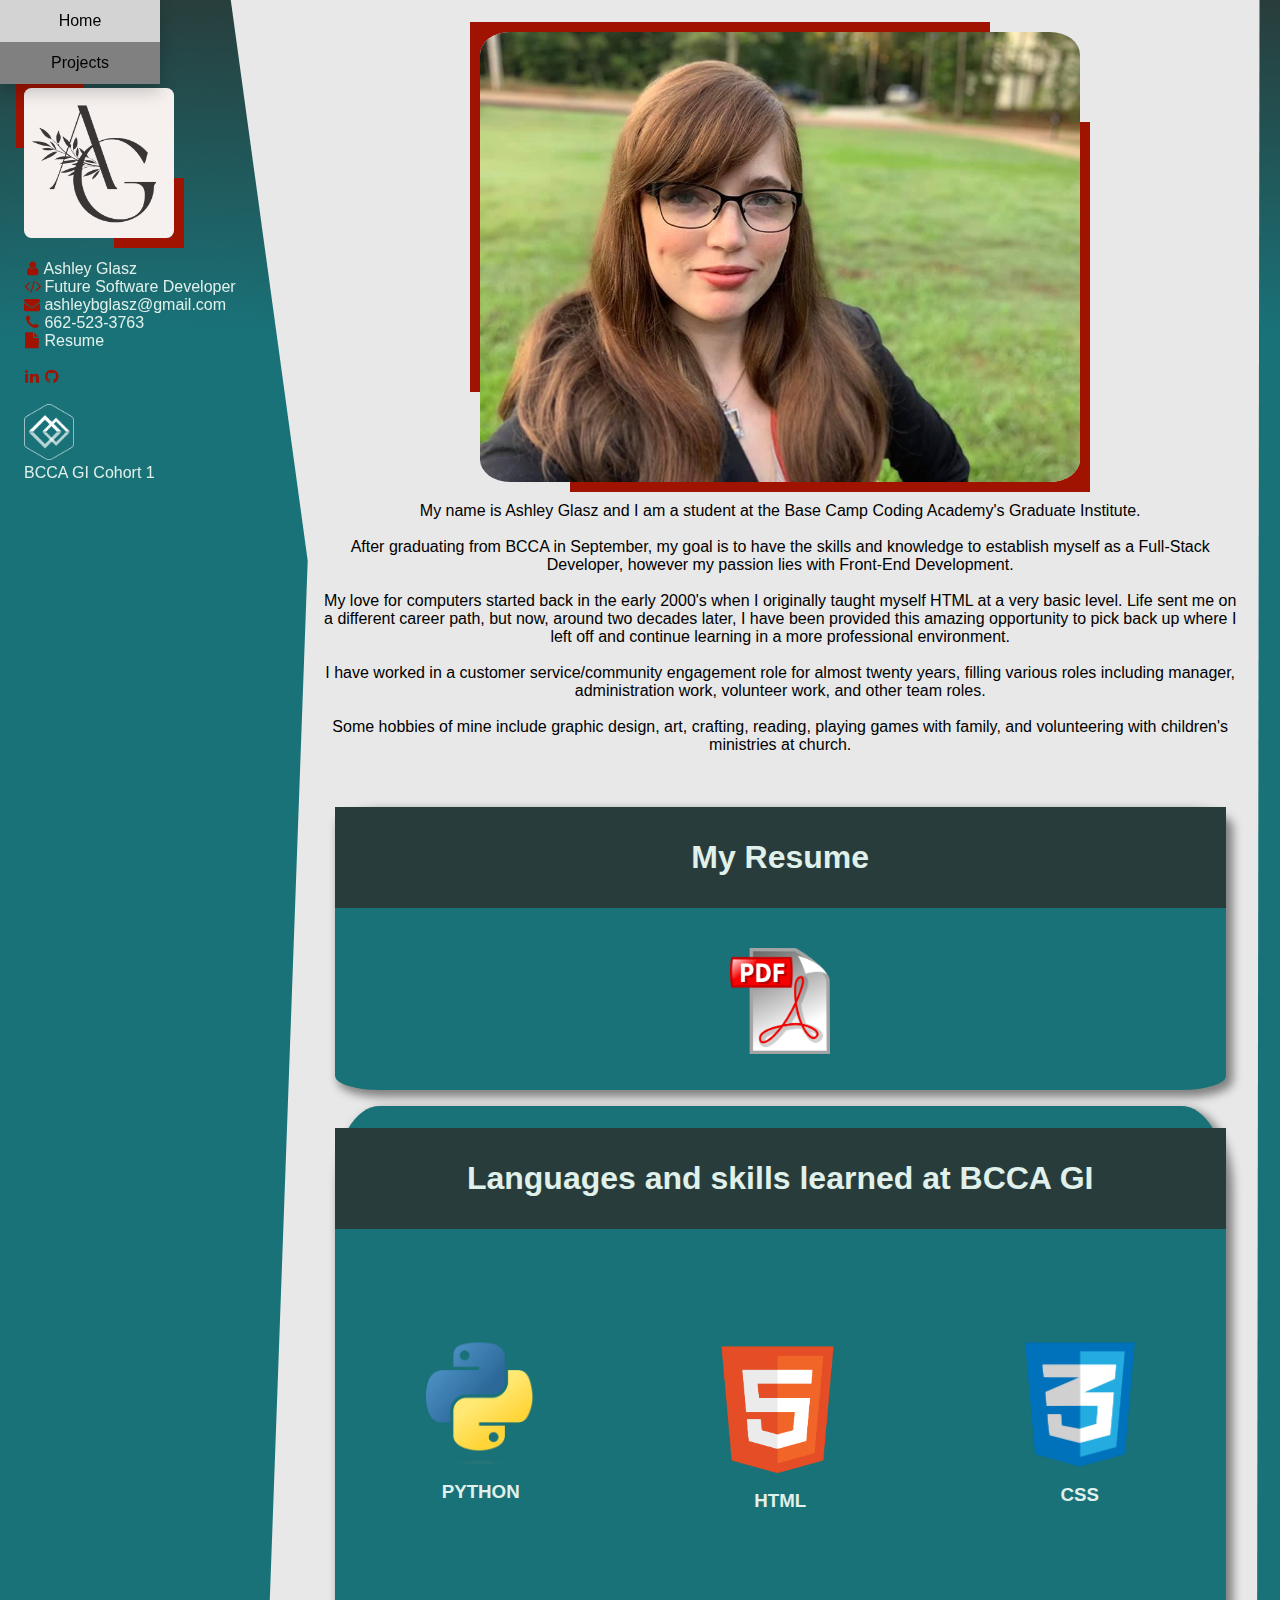
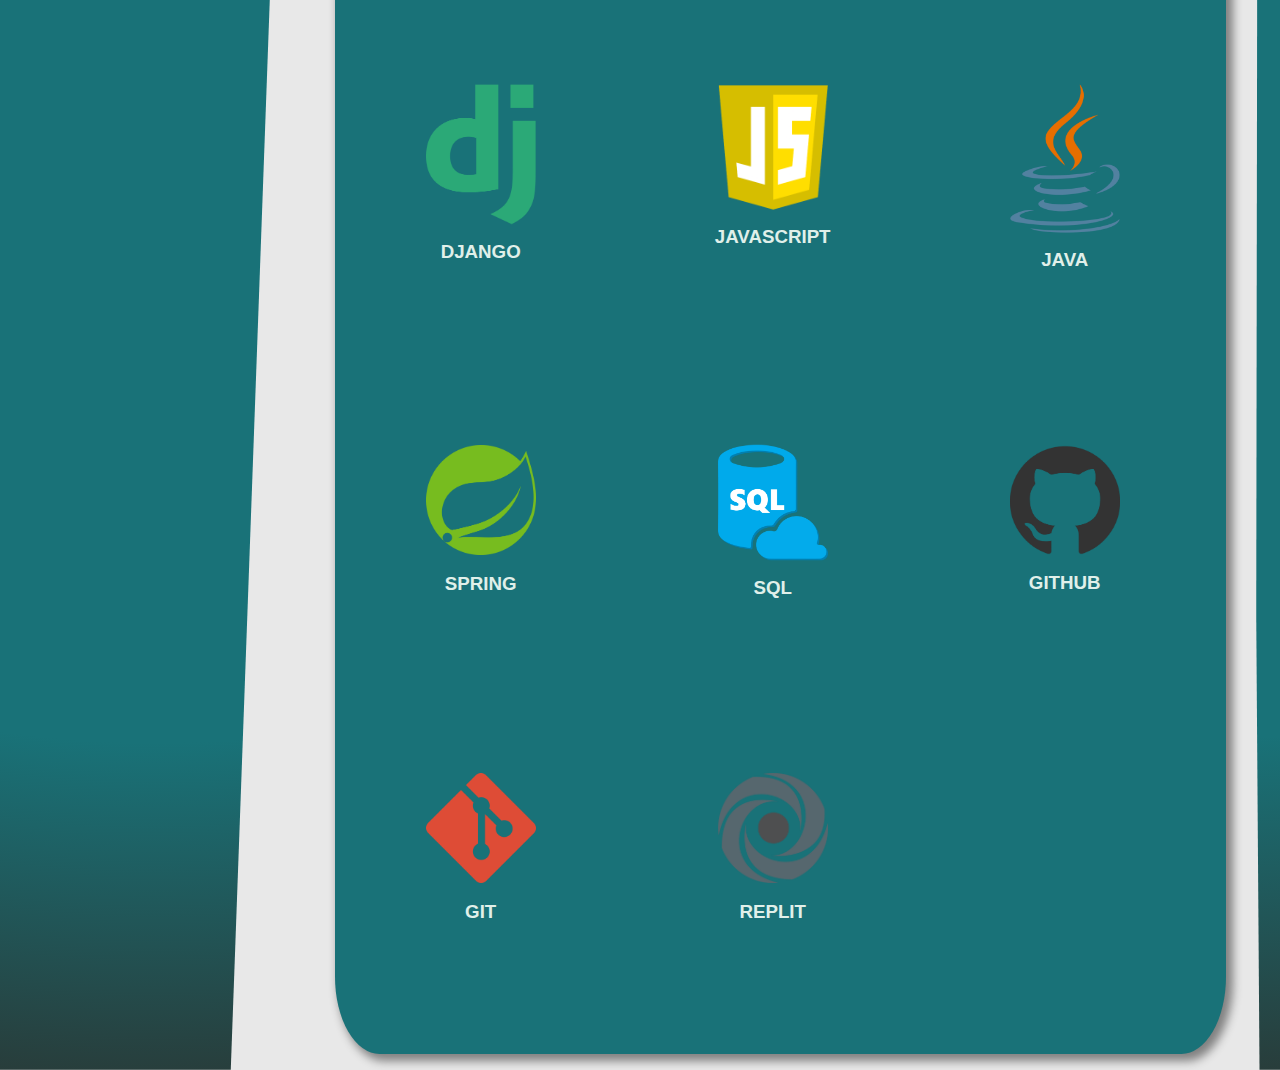
==== index.html @ c8275c94 "kjdhfjs" ====
<!DOCTYPE html>
<head>
  <title>Ashley Glasz</title>
  <link rel="icon" type="image/png" href="images\mylogo.png" />
  <meta charset="UTF-8" />
  <meta http-equiv="X-UA-Compatible" content="IE=edge" />
  <meta
    name="viewport"
    content="width=device-width, initial-scale=1.0, minimum-scale=1.0,  maximum-scale=1.0"
  />
  <link rel="stylesheet" href="style.css" />
  <link
    rel="stylesheet"
    href="https://cdnjs.cloudflare.com/ajax/libs/font-awesome/4.7.0/css/font-awesome.min.css"
  />
</head>
<body>
  <div class="dropdown">
    <button class="dropbtn">Menu</button>
    <div class="dropdown-content">
      <a href="index.html">Home</a>
      <a href="projects.html">Projects</a>
    </div>
  </div>
  <div class="col-1">
    <div class="contact">
      <img src="images\mylogo.png" width="150" /><br /><br />
      <i class="fa fa-user"></i> Ashley Glasz<br />
      <i class="fa fa-code"></i> Future Software Developer<br />
      <i class="fa fa-envelope"></i> ashleybglasz@gmail.com<br />
      <i class="fa fa-phone"></i> 662-523-3763<br />
      <a href="images\Ashley Glasz Resume 2023.pdf" target="_blank"
        ><i class="fa fa-file" title="RESUME"></i
      ></a>
      Resume<br />

      <br />
      <a href="https://www.linkedin.com/in/ashleyglasz" target="_blank"
        ><i class="fa fa-linkedin" title="LINKEDIN"></i
      ></a>
      <a href="https://github.com/aglasz" target="_blank"
        ><i class="fa fa-github" title="GITHUB"></i
      ></a>

      <br /><br /><img src="images\footer_logo_1000.png" width="50" /><br />
      BCCA GI Cohort 1
    </div>
  </div>
  <div class="col-2">
    <!-- <header></header> -->
    <main class="content">
      <article>
        <div class="section2">
          <img
            class="framed"
            src="images\228155283_10157920260901932_2331422751797956527_n.jpg"
            width="600"
          /><br />
          <span
            ><p class="about">
              My name is Ashley Glasz and I am a student at the Base Camp Coding
              Academy's Graduate Institute. <br /><br />
              After graduating from BCCA in September, my goal is to have the
              skills and knowledge to establish myself as a Full-Stack
              Developer, however my passion lies with Front-End Development.<br /><br />
              My love for computers started back in the early 2000's when I
              originally taught myself HTML at a very basic level. Life sent me
              on a different career path, but now, around two decades later, I
              have been provided this amazing opportunity to pick back up where
              I left off and continue learning in a more professional
              environment. <br /><br />
              I have worked in a customer service/community engagement role for
              almost twenty years, filling various roles including manager,
              administration work, volunteer work, and other team roles.
              <br /><br />
              Some hobbies of mine include graphic design, art, crafting,
              reading, playing games with family, and volunteering with
              children's ministries at church.
            </p>
          </span>
        </div>
        <div class="section1">
          <div class="containerz">
            <h1>My Resume</h1>
            <br />
            <a href="images\Ashley Glasz Resume 2023.pdf" target="_blank"
              ><img src="images\pdf.png" width="100"
            /></a>
          </div>
        </div>
        <div class="section1">
          <div class="container2">
            <h1>Languages and skills learned at BCCA GI</h1>
            <br />
            <div class="iconcontainer">
              <span class="row">
                <span class="icon">
                  <img
                    src="images\Python-logo-notext.svg.png"
                    width="100"
                    title="PYTHON"
                  />
                  <h3>PYTHON</h3></span
                >

                <span class="icon">
                  <img src="images\html.png" width="115" title="HTML" />
                  <h3>HTML</h3></span
                >

                <span class="icon">
                  <img src="images\css (2).png" width="100" title="CSS" />
                  <h3>CSS</h3></span
                >
              </span>
              <span class="row">
                <span class="icon">
                  <img
                    src="images\django-logo-png-transparent.png"
                    width="100"
                    title="DJANGO"
                  />
                  <h3>DJANGO</h3></span
                >

                <span class="icon">
                  <img
                    src="images\js-501ee33cbc294dd1e6f1e12b4d52e1f1.png"
                    width="100"
                    title="JAVASCRIPT"
                  />
                  <h3>JAVASCRIPT</h3></span
                >

                <span class="icon">
                  <img
                    src="images\Java-Logo-free-png-364x492.png"
                    width="100"
                    title="JAVA"
                  />
                  <h3>JAVA</h3></span
                > </span
              ><span class="row">
                <span class="icon">
                  <img
                    src="images\spring-3-logo.png"
                    width="100"
                    title="SPRING"
                  />
                  <h3>SPRING</h3></span
                >

                <span class="icon">
                  <img
                    src="images\logo-mysql-part-azure-sql-database-with-azure-active-directory-17.png"
                    width="100"
                    title="SQL"
                  />
                  <h3>SQL</h3></span
                >

                <span class="icon">
                  <img
                    src="images\GitHub_logo.png"
                    width="100"
                    title="GITHUB"
                  />
                  <h3>GITHUB</h3></span
                ></span
              >
              <span class="row">
                <span class="icon">
                  <img
                    src="images\git-icon-logo-png-transparent.png"
                    width="100"
                    title="GIT"
                  />
                  <h3>GIT</h3></span
                >
                <span class="icon">
                  <img
                    src="images\395-3953088_repl-it-ancient-asian-peace-symbol.png"
                    width="100"
                    title="REPLIT"
                  />
                  <h3>REPLIT</h3></span
                ></span
              >
            </div>
          </div>
        </div>
      </article>

      <div class="right"></div>
    </main>
    <!-- <footer>Footer</footer> -->
  </div>
</body>
---- style.css ----
* {
    box-sizing: border-box;
    font-family:Verdana, Geneva, Tahoma, sans-serif;
  }


  body {
    display: flex;
    min-height: 100em;
    flex-direction: row;
    margin: 0;
    background-color: #e8e8e8;
    text-align: center;
    z-index: -1;
    
  }

.right {
    flex: 3;
    clip-path: polygon(25% 0%, 100% 0%, 100% 100%, 25% 100%, 13% 83%);
    background: radial-gradient(circle, #197278 75%, #283d3b 100%);
}
  .col-1 {
    
    flex: 1.5;
    background-color:#CBF3F0;
    background: radial-gradient(circle, #197278 75%, #283d3b 100%);
    text-align: left;
    margin-left: 0%;
    margin-top: 0%;
    position:auto;
    /* clip-path: polygon(0% 0%, 75% 0%, 100% 50%, 75% 100%, 0% 100%); */
    clip-path: polygon(0% 0%, 75% 0%, 100% 21%, 75% 100%, 0% 100%);
    z-index: 0;
    padding-left: 1em;
  }

  .col-2 {
    display: flex;
    flex-direction: column;
    flex: 5;
    margin-right: 0;
    

    
    
  }

  .content {
    display: flex;
    flex-direction: row;
    
  
  }

  .content > article {
    flex: 4;
    min-height: 60vh;
    
  
  }

  /* header,
  footer {
    background: #e0f0ea;
    border-radius: 5%;
    height: 20vh;
  }  */


   header,
  footer,
  article,
  nav {
    padding: 1em;
  }



  .dropbtn {
    background-color: #9f1300;
    color: white;
    padding: 16px;
    font-size: 16px;
    border: none;
    position: fixed;
    margin-right: 2em;
    font-weight: bold;
    z-index: 4;
  }
  

.dropdown {
    position: left;
    display: inline-block;
  }
  
  
.dropdown-content {
    display: none;
    position: fixed;
    background-color: gray;
    min-width: 160px;
    box-shadow: 0px 8px 16px 0px rgba(0,0,0,0.2);
    z-index: 5; 
  }
  
.dropdown-content a {
    color: black;
    padding: 12px 16px;
    text-decoration: none;
    display: block;
  }
  
.dropdown-content a:hover {background-color: lightgray;}
  
.dropdown:hover .dropdown-content {display: block;}
  
.dropdown:hover .dropbtn {background-color: lightgray;}

.framed {
    box-shadow: -50px -50px 0 -40px #9f1300, 50px 50px 0 -40px #9f1300;
    border-radius: 5%;
}

.more {color: #197278;}

.container1 {
    background-color: #197278;
    box-shadow: 5px 5px 10px 2px grey;
    padding-bottom: 1em;
    text-align: center;
    border-radius: 5%;
    margin: 0 1em;
    color: #e0f0ea; 
    margin-left: 15%;
    /* display:grid; */
}

.container1 h1 {
    background-color: #283d3b;
   
    padding-left: .5em;
    padding-right: .5em;
    padding-top: 1em;
    padding-bottom: 1em;
    color: #e0f0ea;
    
}

.project {padding-right: 2em;
padding-left: 2em;}

.container2 {
    background-color: #197278;
    box-shadow: 5px 5px 10px 2px grey;
    padding-bottom: 2em;
    text-align: center;
    border-radius: 5%;
    margin: 0 1em;
    align-content: center; 
    /* width: 100%; */
    
}

.row {display: flex;

  
}
.iconcontainer {width:100%;
  align-self: auto;

}


.icon {
  color:#e0f0ea;
  font-weight: bolder;
  padding: 5em;
  text-align: center;
}

.icon img {scale: 110%;}


.containerz {
  background-color: #197278;
  box-shadow: 5px 5px 10px 2px grey;
  padding-bottom: 2em;
  text-align: center;
  border-radius: 5%;
  margin: 0 1em;
  /* width: 100%; */
  
}

.containerz h1 {
  background-color: #283d3b;
  overflow: hidden;
  padding-left: .5em;
  padding-right: .5em;
  padding-top: 1em;
  padding-bottom: 1em;
  color: #e0f0ea;
  
}

.containerz img {
  transition: transform .2s;
  margin: 0 1em;
}

.containerz img:hover {
  -ms-transform: scale(1.5);
  -webkit-transform: scale(1.5);
  transform: scale(1.5);

}

.container2 img {
    transition: transform .2s;
    margin: 0 1em;}

.container2 img:hover {
    -ms-transform: scale(1.5);
    -webkit-transform: scale(1.5);
    transform: scale(1.5);

}

.container2 h1 {
    background-color: #283d3b;
    overflow: hidden;
    padding-left: .5em;
    padding-right: .5em;
    padding-top: 1em;
    padding-bottom: 1em;
    color: #e0f0ea;
    
}

.contact {
    text-align: left;
    padding-left: .5em;
    padding-top: 1.5em;
    padding-right: 1em;
    overflow: auto;
    border-radius: 5%;
    position: fixed;
    margin-top: 5%;
    color: #e0f0ea;
    z-index: 2;

}

.contact img { box-shadow: -50px -50px 0 -40px #9f1300, 50px 50px 0 -40px #9f1300;
  border-radius: 5%;}



.section1{
    border-radius: 5%;
    padding-top: 1em;
    margin: 0 -5px;
    
}

.section2 {
   
    border-radius: 5%;
    /* padding-right: 5em; */
    padding-top: 1em;}

.section3{
    border-radius: 5%;
    display: flex;
    padding: 1em;
    flex-direction: row;
    margin: 0 -5px;
    
    }

.fa {
    width: 1em;
    text-align: center;
    text-decoration: none;
    color: #9f1300;
    z-index: 4;
  }


    
   /* @media screen and (max-width: 600px) 
  
  {

    body {flex-direction: column; background-color: rgb(165, 195, 185);}
    .col-1 {width: 900px;
      clip-path: inset(18% 0 4% 0); text-align: center;}
    .dropdown {width: 600px; margin-top: 0%; margin-right: 0%; position: fixed;}
    
 .section2 {width: 55%;
    margin-left: 1em;
  padding-bottom: 1em;}
    .section2 img {width: 425px;}
    .section2 {width: 95%;}
    .dropbtn {margin-left: 0px; z-index: 2;
    }
    .section3 {width: 300px; 
    flex-direction: row;
  margin-left: 10%;}
  
    
    .right{ display: none;
     }
    
     .contact {position: relative;
    margin-top: 20%;
  padding-bottom: 2em;
text-align: center;}
.containerz {width: 95%; 
  } 
.container2 {width: 95%;text-align: center;}
  .icon span{transform: translateX(1); 
  padding-left: 7%;} 
.icon img{width: auto;
height: 80px; padding: -1px;
  }
.more {display: none;}
}  */
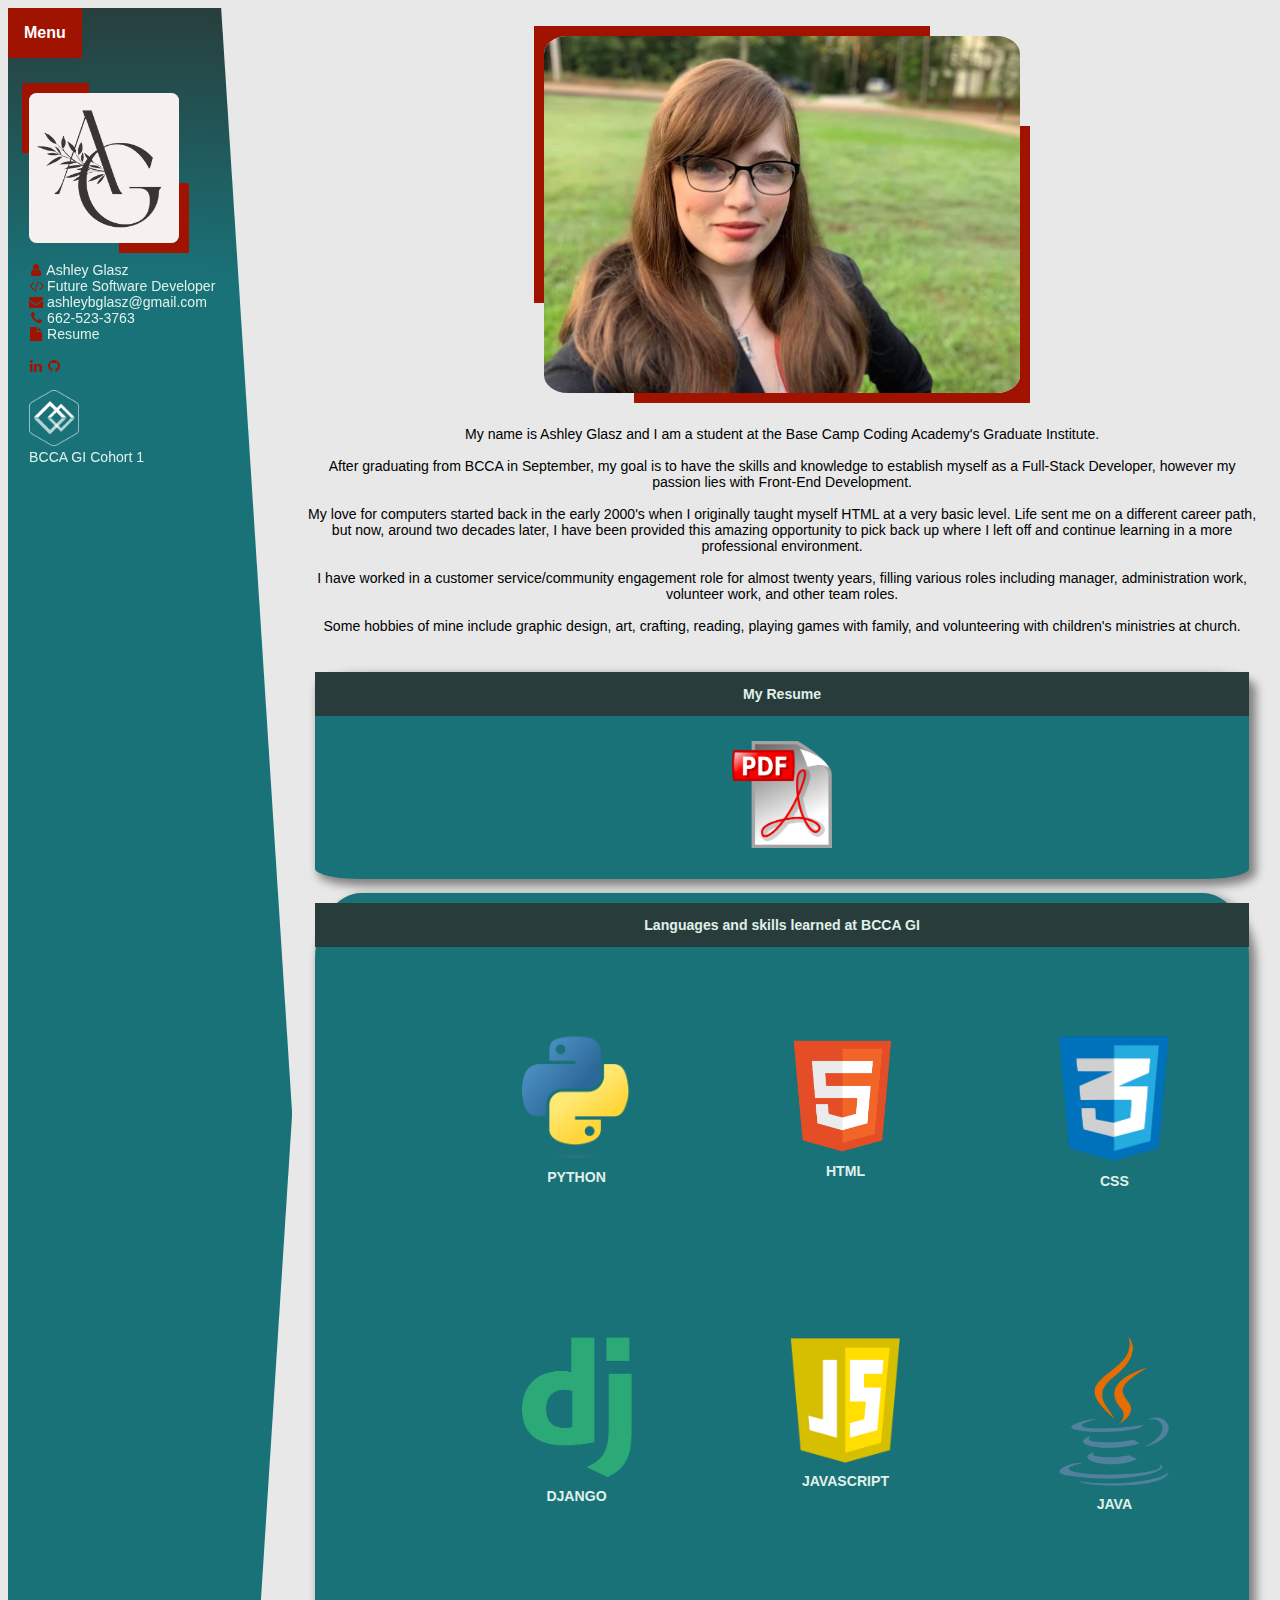
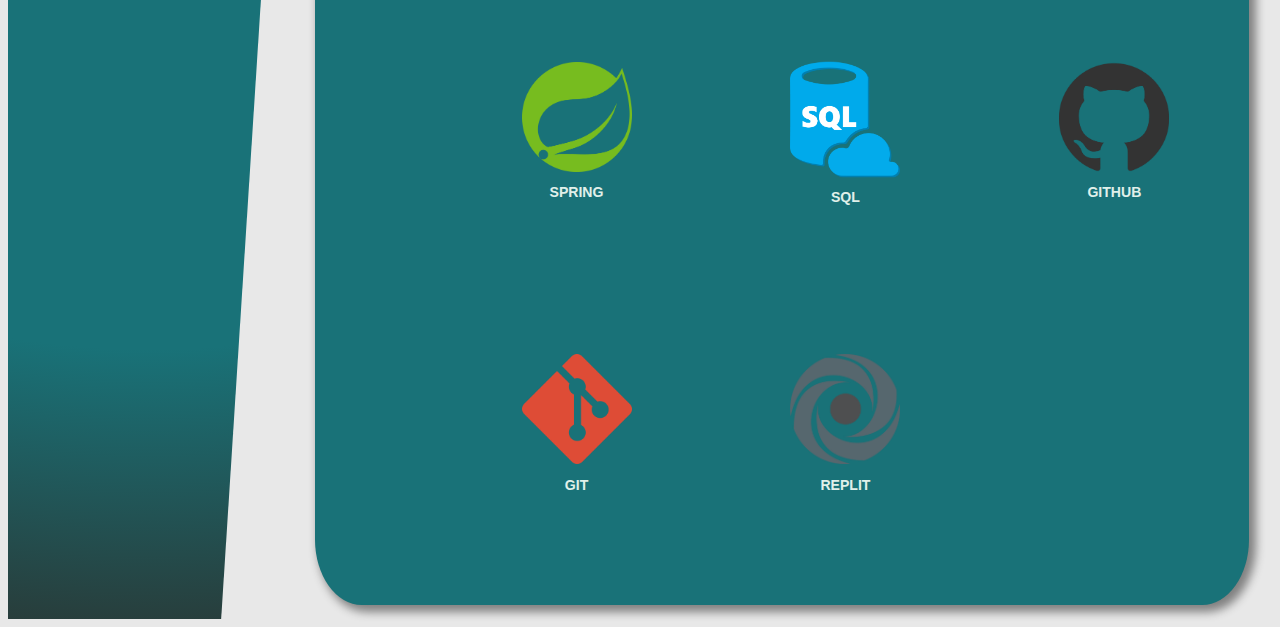
==== commit cf6f5669: "mobile fixes" ====
--- a/index.html
+++ b/index.html
@@ -4,10 +4,7 @@
   <link rel="icon" type="image/png" href="images\mylogo.png" />
   <meta charset="UTF-8" />
   <meta http-equiv="X-UA-Compatible" content="IE=edge" />
-  <meta
-    name="viewport"
-    content="width=device-width, initial-scale=1.0, minimum-scale=1.0,  maximum-scale=1.0"
-  />
+  <meta name="viewport" content="width=device-width, initial-scale=1.0" />
   <link rel="stylesheet" href="style.css" />
   <link
     rel="stylesheet"
@@ -24,7 +21,7 @@
   </div>
   <div class="col-1">
     <div class="contact">
-      <img src="images\mylogo.png" width="150" /><br /><br />
+      <img class="mylogo" src="images\mylogo.png" width="150" /><br /><br />
       <i class="fa fa-user"></i> Ashley Glasz<br />
       <i class="fa fa-code"></i> Future Software Developer<br />
       <i class="fa fa-envelope"></i> ashleybglasz@gmail.com<br />
@@ -50,12 +47,35 @@
     <!-- <header></header> -->
     <main class="content">
       <article>
+        <div class="containery">
+          <img class="mylogo" src="images\mylogo.png" width="150" /><br /><br />
+          <i class="fa fa-user"></i> Ashley Glasz<br />
+          <i class="fa fa-code"></i> Future Software Developer<br />
+          <i class="fa fa-envelope"></i> ashleybglasz@gmail.com<br />
+          <i class="fa fa-phone"></i> 662-523-3763<br />
+          <a href="images\Ashley Glasz Resume 2023.pdf" target="_blank"
+            ><i class="fa fa-file" title="RESUME"></i
+          ></a>
+          Resume<br />
+
+          <br />
+          <a href="https://www.linkedin.com/in/ashleyglasz" target="_blank"
+            ><i class="fa fa-linkedin" title="LINKEDIN"></i
+          ></a>
+          <a href="https://github.com/aglasz" target="_blank"
+            ><i class="fa fa-github" title="GITHUB"></i
+          ></a>
+
+          <br /><br /><img src="images\footer_logo_1000.png" width="50" /><br />
+          BCCA GI Cohort 1
+        </div>
+
         <div class="section2">
           <img
             class="framed"
             src="images\228155283_10157920260901932_2331422751797956527_n.jpg"
-            width="600"
-          /><br />
+            max-width="200%"
+          /><br /><br />
           <span
             ><p class="about">
               My name is Ashley Glasz and I am a student at the Base Camp Coding
@@ -95,21 +115,17 @@
             <div class="iconcontainer">
               <span class="row">
                 <span class="icon">
-                  <img
-                    src="images\Python-logo-notext.svg.png"
-                    width="100"
-                    title="PYTHON"
-                  />
+                  <img src="images\Python-logo-notext.svg.png" title="PYTHON" />
                   <h3>PYTHON</h3></span
                 >
 
                 <span class="icon">
-                  <img src="images\html.png" width="115" title="HTML" />
+                  <img src="images\html.png" title="HTML" />
                   <h3>HTML</h3></span
                 >
 
                 <span class="icon">
-                  <img src="images\css (2).png" width="100" title="CSS" />
+                  <img src="images\css (2).png" title="CSS" />
                   <h3>CSS</h3></span
                 >
               </span>
@@ -117,7 +133,6 @@
                 <span class="icon">
                   <img
                     src="images\django-logo-png-transparent.png"
-                    width="100"
                     title="DJANGO"
                   />
                   <h3>DJANGO</h3></span
@@ -126,7 +141,6 @@
                 <span class="icon">
                   <img
                     src="images\js-501ee33cbc294dd1e6f1e12b4d52e1f1.png"
-                    width="100"
                     title="JAVASCRIPT"
                   />
                   <h3>JAVASCRIPT</h3></span
@@ -135,36 +149,26 @@
                 <span class="icon">
                   <img
                     src="images\Java-Logo-free-png-364x492.png"
-                    width="100"
                     title="JAVA"
                   />
                   <h3>JAVA</h3></span
                 > </span
               ><span class="row">
                 <span class="icon">
-                  <img
-                    src="images\spring-3-logo.png"
-                    width="100"
-                    title="SPRING"
-                  />
+                  <img src="images\spring-3-logo.png" title="SPRING" />
                   <h3>SPRING</h3></span
                 >
 
                 <span class="icon">
                   <img
                     src="images\logo-mysql-part-azure-sql-database-with-azure-active-directory-17.png"
-                    width="100"
                     title="SQL"
                   />
                   <h3>SQL</h3></span
                 >
 
                 <span class="icon">
-                  <img
-                    src="images\GitHub_logo.png"
-                    width="100"
-                    title="GITHUB"
-                  />
+                  <img src="images\GitHub_logo.png" title="GITHUB" />
                   <h3>GITHUB</h3></span
                 ></span
               >
@@ -172,7 +176,6 @@
                 <span class="icon">
                   <img
                     src="images\git-icon-logo-png-transparent.png"
-                    width="100"
                     title="GIT"
                   />
                   <h3>GIT</h3></span
@@ -180,7 +183,6 @@
                 <span class="icon">
                   <img
                     src="images\395-3953088_repl-it-ancient-asian-peace-symbol.png"
-                    width="100"
                     title="REPLIT"
                   />
                   <h3>REPLIT</h3></span
@@ -191,7 +193,7 @@
         </div>
       </article>
 
-      <div class="right"></div>
+      <!-- <div class="right"></div> -->
     </main>
     <!-- <footer>Footer</footer> -->
   </div>
--- a/style.css
+++ b/style.css
@@ -1,14 +1,13 @@
 * {
     box-sizing: border-box;
     font-family:Verdana, Geneva, Tahoma, sans-serif;
+    font-size: 1.1vw;
   }
 
 
   body {
     display: flex;
-    min-height: 100em;
     flex-direction: row;
-    margin: 0;
     background-color: #e8e8e8;
     text-align: center;
     z-index: -1;
@@ -17,7 +16,7 @@
 
 .right {
     flex: 3;
-    clip-path: polygon(25% 0%, 100% 0%, 100% 100%, 25% 100%, 13% 83%);
+    /* clip-path: polygon(25% 0%, 100% 0%, 100% 100%, 25% 100%, 13% 83%); */
     background: radial-gradient(circle, #197278 75%, #283d3b 100%);
 }
   .col-1 {
@@ -29,11 +28,14 @@
     margin-left: 0%;
     margin-top: 0%;
     position:auto;
-    /* clip-path: polygon(0% 0%, 75% 0%, 100% 50%, 75% 100%, 0% 100%); */
-    clip-path: polygon(0% 0%, 75% 0%, 100% 21%, 75% 100%, 0% 100%);
+    clip-path: polygon(0% 0%, 75% 0%, 100% 50%, 75% 100%, 0% 100%);
+    /* clip-path: polygon(0% 0%, 75% 0%, 100% 21%, 75% 100%, 0% 100%); */
     z-index: 0;
     padding-left: 1em;
-  }
+  
+  }
+
+
 
   .col-2 {
     display: flex;
@@ -55,7 +57,7 @@
 
   .content > article {
     flex: 4;
-    min-height: 60vh;
+    /* min-height: 60vh; */
     
   
   }
@@ -169,6 +171,7 @@
 }
 .iconcontainer {width:100%;
   align-self: auto;
+  padding-left: 9em;
 
 }
 
@@ -180,7 +183,7 @@
   text-align: center;
 }
 
-.icon img {scale: 110%;}
+.icon img {scale: 110%; width: 100px}
 
 
 .containerz {
@@ -258,6 +261,7 @@
 
 
 
+
 .section1{
     border-radius: 5%;
     padding-top: 1em;
@@ -270,15 +274,19 @@
     border-radius: 5%;
     /* padding-right: 5em; */
     padding-top: 1em;}
+
+.section2 img {width: 50%;}
 
 .section3{
     border-radius: 5%;
     display: flex;
     padding: 1em;
     flex-direction: row;
-    margin: 0 -5px;
+   
     
     }
+
+.section3 img{width: 450px;}
 
 .fa {
     width: 1em;
@@ -288,43 +296,76 @@
     z-index: 4;
   }
 
-
-    
-   /* @media screen and (max-width: 600px) 
-  
-  {
-
-    body {flex-direction: column; background-color: rgb(165, 195, 185);}
-    .col-1 {width: 900px;
-      clip-path: inset(18% 0 4% 0); text-align: center;}
-    .dropdown {width: 600px; margin-top: 0%; margin-right: 0%; position: fixed;}
-    
- .section2 {width: 55%;
+  .containery {display: none;}
+
+    
+   @media screen and (max-width: 600px) {
+
+    article {font-size: 3vw;}
+
+      body {flex-direction: column; background-color: rgb(165, 195, 185);
+    width: 1vw;}
+    .contact2 {    text-align: left;
+      padding-left: .5em;
+      padding-top: 1.5em;
+      padding-right: 1em;
+      overflow: auto;
+      border-radius: 5%;
+      position: fixed;
+      margin-top: 5%;
+      z-index: 5;
+      background-color: #283d3b;
+      overflow: hidden;
+      padding-bottom: 1em;
+      color: #e0f0ea;}
+
+      .section3 img{width: 200px;}
+      .section3 {
+        flex-direction: row; width: .5vw;
+     } 
+    .col-1 {
+      clip-path: inset(0 0 0 0); text-align: center; width: 100%;}
+     .dropdown {margin-top: 0%; margin-right: 0%; position: fixed;font-size: xx-large;} 
+    
+  .section2 {
     margin-left: 1em;
   padding-bottom: 1em;}
-    .section2 img {width: 425px;}
-    .section2 {width: 95%;}
-    .dropbtn {margin-left: 0px; z-index: 2;
-    }
-    .section3 {width: 300px; 
-    flex-direction: row;
-  margin-left: 10%;}
-  
-    
-    .right{ display: none;
+
+  .section2 img{width: 50vw;}
+  
+  
+
+.dropbtn {margin-left: 0px; z-index: 2; font-size: large;
+    } 
+
+  
+    
+  .right{ display: none;
      }
     
-     .contact {position: relative;
+.contact2 {position: relative;
+  width: fit-content;
     margin-top: 20%;
   padding-bottom: 2em;
-text-align: center;}
-.containerz {width: 95%; 
-  } 
-.container2 {width: 95%;text-align: center;}
+text-align: center;} 
+.containerz {width: 100%;border-radius: 5%;} 
+
+.containery {
+  display:inline-block;
+  background-color: #197278;
+  box-shadow: 5px 5px 10px 2px grey;
+  padding-bottom: 2em;
+  text-align: center;
+  border-radius: 5%;
+  margin: 0 1em;
+   width: 100%; 
+  
+}
+.container2 {text-align: center; font-size: large;}
   .icon span{transform: translateX(1); 
   padding-left: 7%;} 
-.icon img{width: auto;
-height: 80px; padding: -1px;
-  }
-.more {display: none;}
-}  */
+.icon img{
+  width: 15vw;
+  }
+.more {display: none;} 
+} 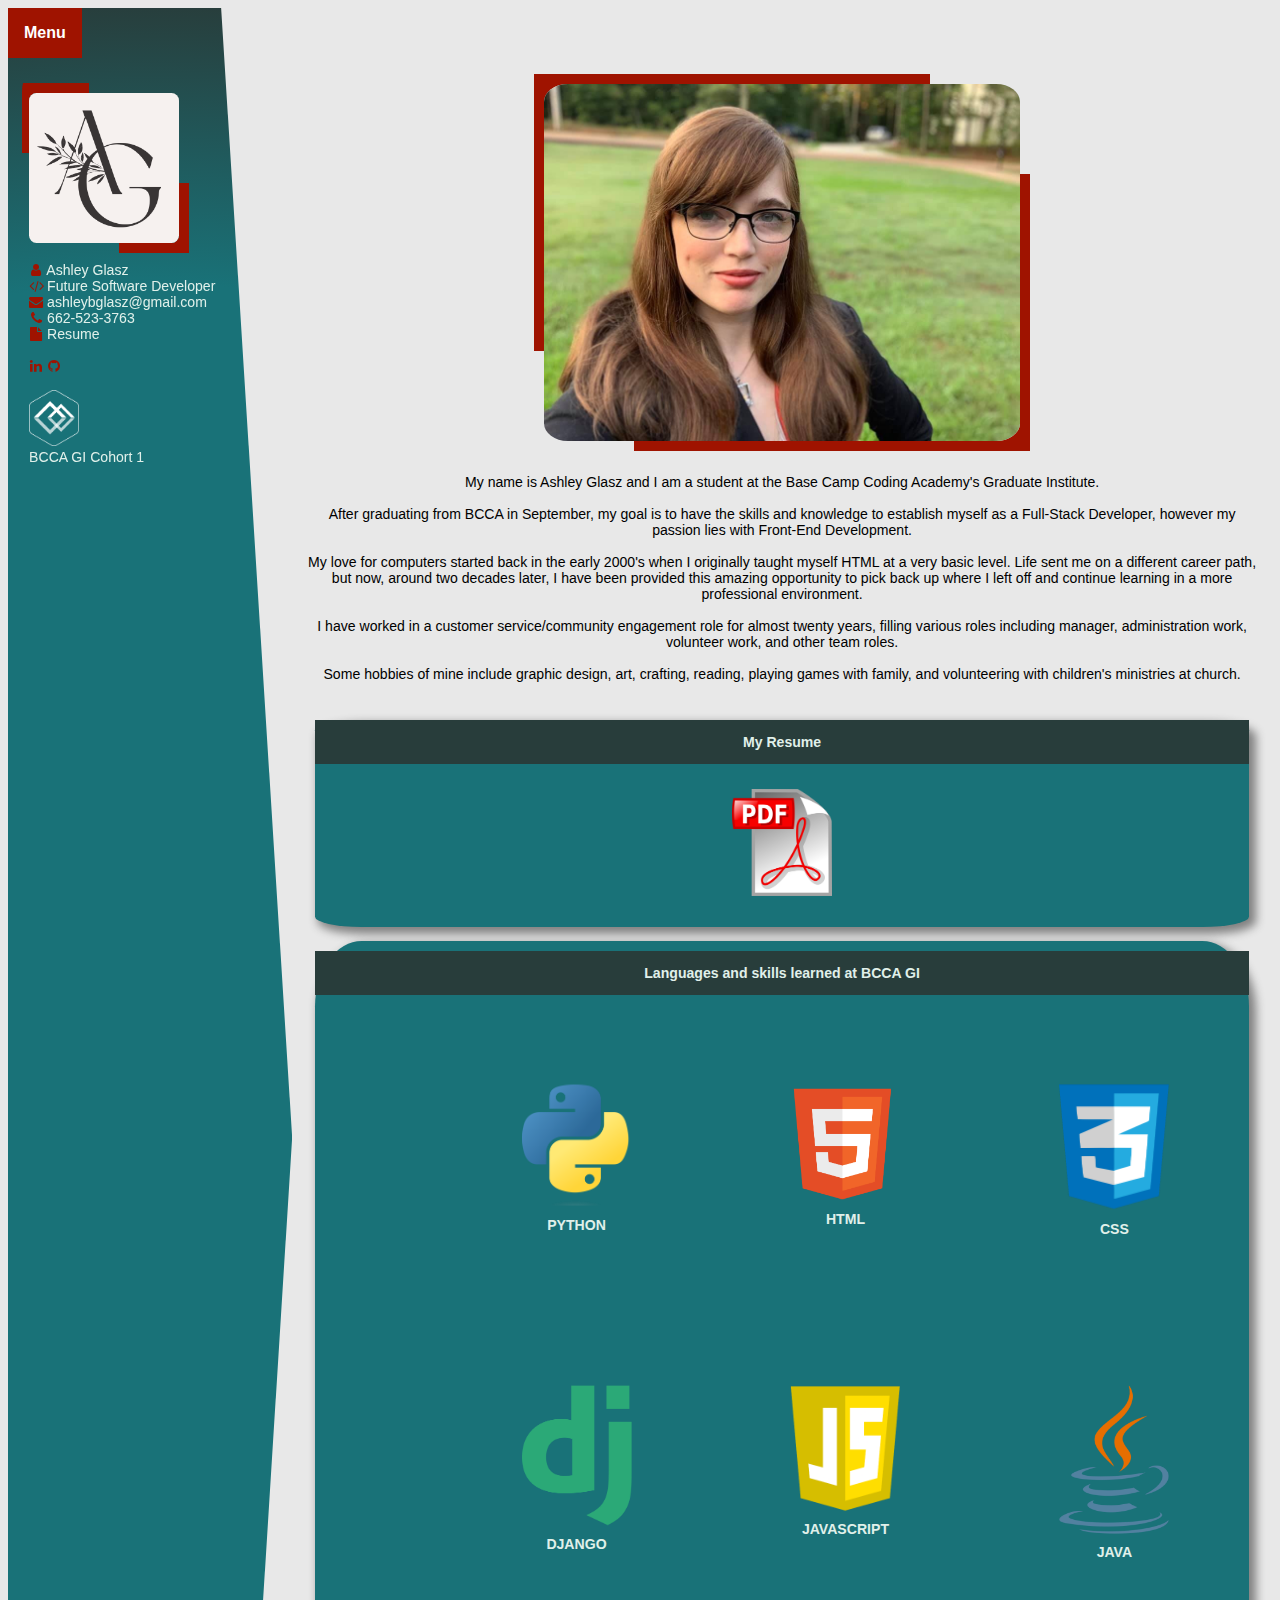
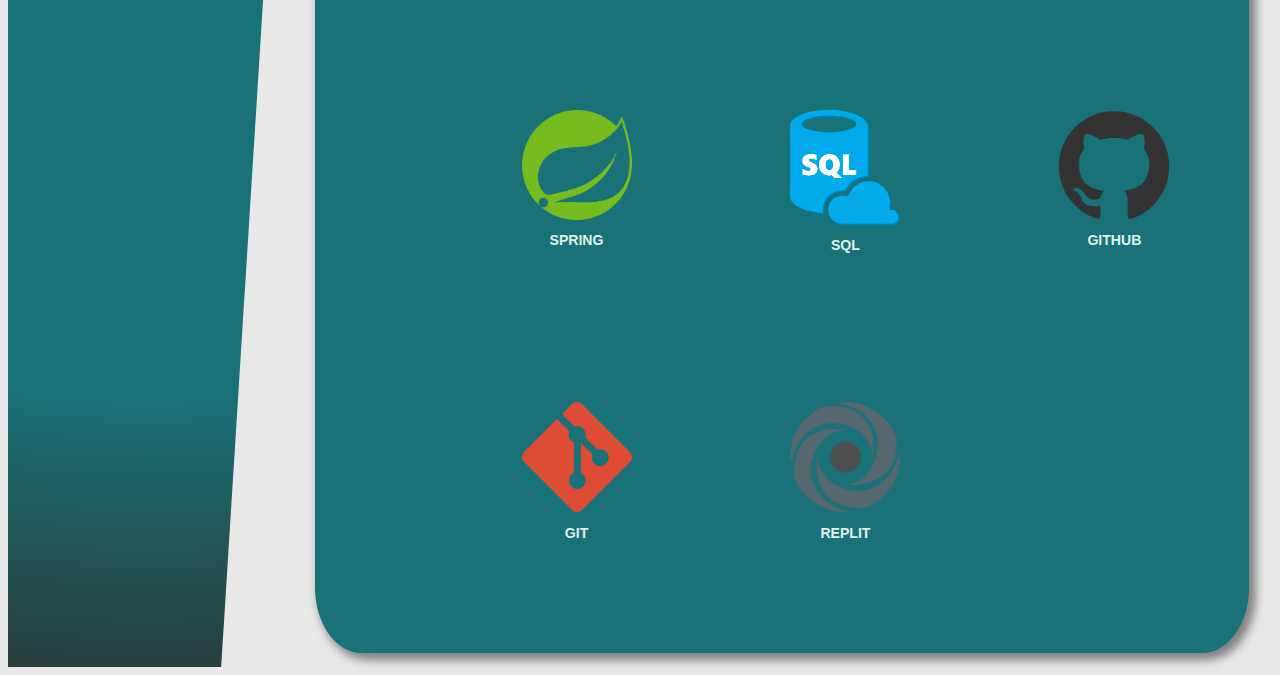
==== commit 1e529aee: "mobile fixes" ====
--- a/index.html
+++ b/index.html
@@ -69,6 +69,7 @@
           <br /><br /><img src="images\footer_logo_1000.png" width="50" /><br />
           BCCA GI Cohort 1
         </div>
+        <br /><br /><br />
 
         <div class="section2">
           <img
--- a/style.css
+++ b/style.css
@@ -301,23 +301,8 @@
     
    @media screen and (max-width: 600px) {
 
-    article {font-size: 3vw;}
-
-      body {flex-direction: column; background-color: rgb(165, 195, 185);
-    width: 1vw;}
-    .contact2 {    text-align: left;
-      padding-left: .5em;
-      padding-top: 1.5em;
-      padding-right: 1em;
-      overflow: auto;
-      border-radius: 5%;
-      position: fixed;
-      margin-top: 5%;
-      z-index: 5;
-      background-color: #283d3b;
-      overflow: hidden;
-      padding-bottom: 1em;
-      color: #e0f0ea;}
+      body {flex-direction: column; background-color: rgb(165, 195, 185);}
+    /* width: 1vw;} */
 
       .section3 img{width: 200px;}
       .section3 {
@@ -325,13 +310,16 @@
      } 
     .col-1 {
       clip-path: inset(0 0 0 0); text-align: center; width: 100%;}
+
+      .content {
+      text-align: center; width: 100vw;}
      .dropdown {margin-top: 0%; margin-right: 0%; position: fixed;font-size: xx-large;} 
     
   .section2 {
-    margin-left: 1em;
+    /* margin-left: 1em; */
   padding-bottom: 1em;}
 
-  .section2 img{width: 50vw;}
+  .section2 img{width: 70vw;}
   
   
 
@@ -348,7 +336,7 @@
     margin-top: 20%;
   padding-bottom: 2em;
 text-align: center;} 
-.containerz {width: 100%;border-radius: 5%;} 
+.containerz {width: 95vw;border-radius: 5%;} 
 
 .containery {
   display:inline-block;
@@ -357,15 +345,19 @@
   padding-bottom: 2em;
   text-align: center;
   border-radius: 5%;
-  margin: 0 1em;
-   width: 100%; 
-  
-}
-.container2 {text-align: center; font-size: large;}
-  .icon span{transform: translateX(1); 
+  /* margin: 0 1em; */
+  width: 95vw; 
+  font-size: medium;
+  
+}
+.container2 {text-align: center; font-size: large;width: 95vw;}
+.icon span{transform: translateX(1); 
   padding-left: 7%;} 
 .icon img{
   width: 15vw;
   }
-.more {display: none;} 
+.more {font-size: medium;} 
+.about {font-size: medium;
+width: 90vw;}  
+.section1 {margin-left: 0%;}
 } 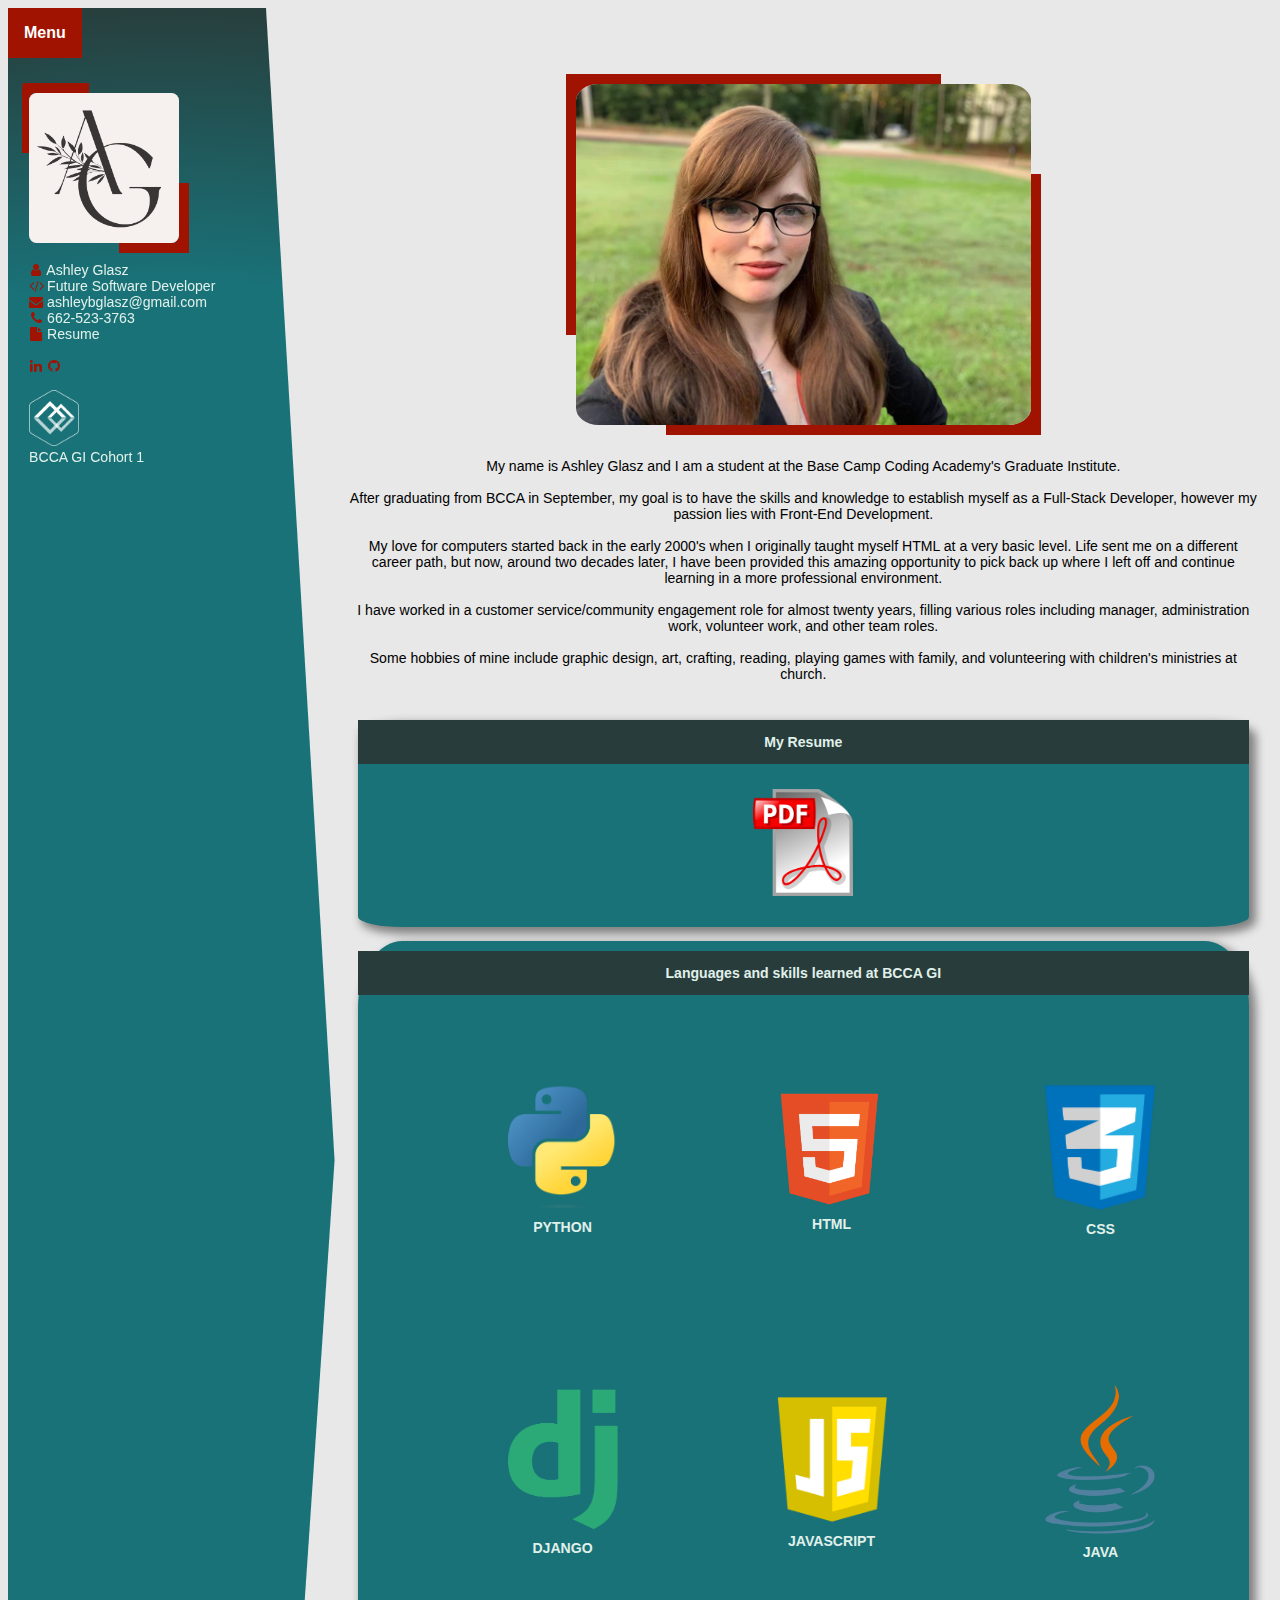
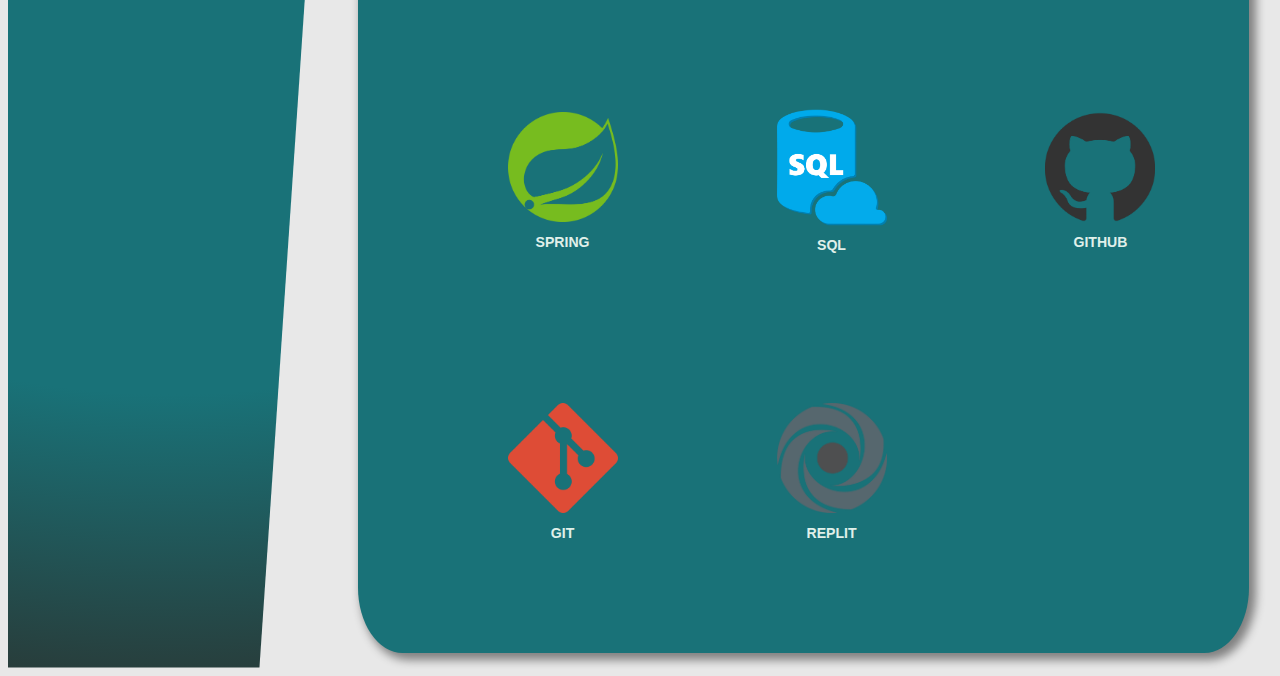
==== commit 37a745a7: "Mobile updates" ====
--- a/index.html
+++ b/index.html
@@ -1,4 +1,5 @@
 <!DOCTYPE html>
+
 <head>
   <title>Ashley Glasz</title>
   <link rel="icon" type="image/png" href="images\mylogo.png" />
--- a/style.css
+++ b/style.css
@@ -12,6 +12,8 @@
     text-align: center;
     z-index: -1;
     
+    
+    
   }
 
 .right {
@@ -21,27 +23,28 @@
 }
   .col-1 {
     
-    flex: 1.5;
+    flex: .5;
     background-color:#CBF3F0;
     background: radial-gradient(circle, #197278 75%, #283d3b 100%);
     text-align: left;
     margin-left: 0%;
     margin-top: 0%;
     position:auto;
-    clip-path: polygon(0% 0%, 75% 0%, 100% 50%, 75% 100%, 0% 100%);
-    /* clip-path: polygon(0% 0%, 75% 0%, 100% 21%, 75% 100%, 0% 100%); */
+    clip-path: polygon(0% 0%, 79% 0, 100% 51%, 77% 100%, 0% 100%);
     z-index: 0;
     padding-left: 1em;
-  
-  }
-
-
-
+    overflow: visible;
+    
+  
+  }
   .col-2 {
     display: flex;
     flex-direction: column;
-    flex: 5;
-    margin-right: 0;
+    flex: 1.5;
+    
+    width: auto;
+    
+    
     
 
     
@@ -52,12 +55,15 @@
     display: flex;
     flex-direction: row;
     
+    
   
   }
 
   .content > article {
-    flex: 4;
-    /* min-height: 60vh; */
+    flex: 5;
+    align-content: center;
+    
+    
     
   
   }
@@ -134,14 +140,16 @@
     text-align: center;
     border-radius: 5%;
     margin: 0 1em;
+    width: fit-content;
     color: #e0f0ea; 
-    margin-left: 15%;
+    
+    /* margin-left: 15%; */
     /* display:grid; */
 }
 
 .container1 h1 {
     background-color: #283d3b;
-   
+    font-size: large;
     padding-left: .5em;
     padding-right: .5em;
     padding-top: 1em;
@@ -153,6 +161,8 @@
 .project {padding-right: 2em;
 padding-left: 2em;}
 
+.project img{width:10%}
+
 .container2 {
     background-color: #197278;
     box-shadow: 5px 5px 10px 2px grey;
@@ -166,12 +176,15 @@
 }
 
 .row {display: flex;
+  align-items: center;
 
   
 }
 .iconcontainer {width:100%;
   align-self: auto;
-  padding-left: 9em;
+  padding-left: 5em; 
+  
+  
 
 }
 
@@ -279,14 +292,16 @@
 
 .section3{
     border-radius: 5%;
-    display: flex;
+    /* display: flex;
+    display: contents; */
     padding: 1em;
-    flex-direction: row;
+    align-items: center;
+    /* flex-direction: row;  */
+    
    
-    
     }
 
-.section3 img{width: 450px;}
+.section3 img{width: 750px;}
 
 .fa {
     width: 1em;
@@ -299,20 +314,20 @@
   .containery {display: none;}
 
     
-   @media screen and (max-width: 600px) {
+   @media screen and (max-width: 1124px) {
 
       body {flex-direction: column; background-color: rgb(165, 195, 185);}
     /* width: 1vw;} */
 
-      .section3 img{width: 200px;}
-      .section3 {
-        flex-direction: row; width: .5vw;
+      .section3 img{width: 300px;}
+      .section3 {width: 95%;
+        flex-direction: column; align-items: center;
      } 
     .col-1 {
       clip-path: inset(0 0 0 0); text-align: center; width: 100%;}
 
       .content {
-      text-align: center; width: 100vw;}
+      text-align: center; width: 100%;}
      .dropdown {margin-top: 0%; margin-right: 0%; position: fixed;font-size: xx-large;} 
     
   .section2 {
@@ -336,7 +351,8 @@
     margin-top: 20%;
   padding-bottom: 2em;
 text-align: center;} 
-.containerz {width: 95vw;border-radius: 5%;} 
+.containerz {width: 95vw;border-radius: 5%;
+margin: 0%;} 
 
 .containery {
   display:inline-block;
@@ -346,11 +362,13 @@
   text-align: center;
   border-radius: 5%;
   /* margin: 0 1em; */
-  width: 95vw; 
+  width: 90%; 
+  padding-right: 2vw;
   font-size: medium;
-  
-}
-.container2 {text-align: center; font-size: large;width: 95vw;}
+  background: radial-gradient(circle, #197278 75%, #283d3b 100%);
+  
+}
+.container2 {text-align: center; font-size: large;width: 95vw; margin: 0%;}
 .icon span{transform: translateX(1); 
   padding-left: 7%;} 
 .icon img{
@@ -360,4 +378,6 @@
 .about {font-size: medium;
 width: 90vw;}  
 .section1 {margin-left: 0%;}
+.container1 {width: 100%; font-size: large;}
+
 } 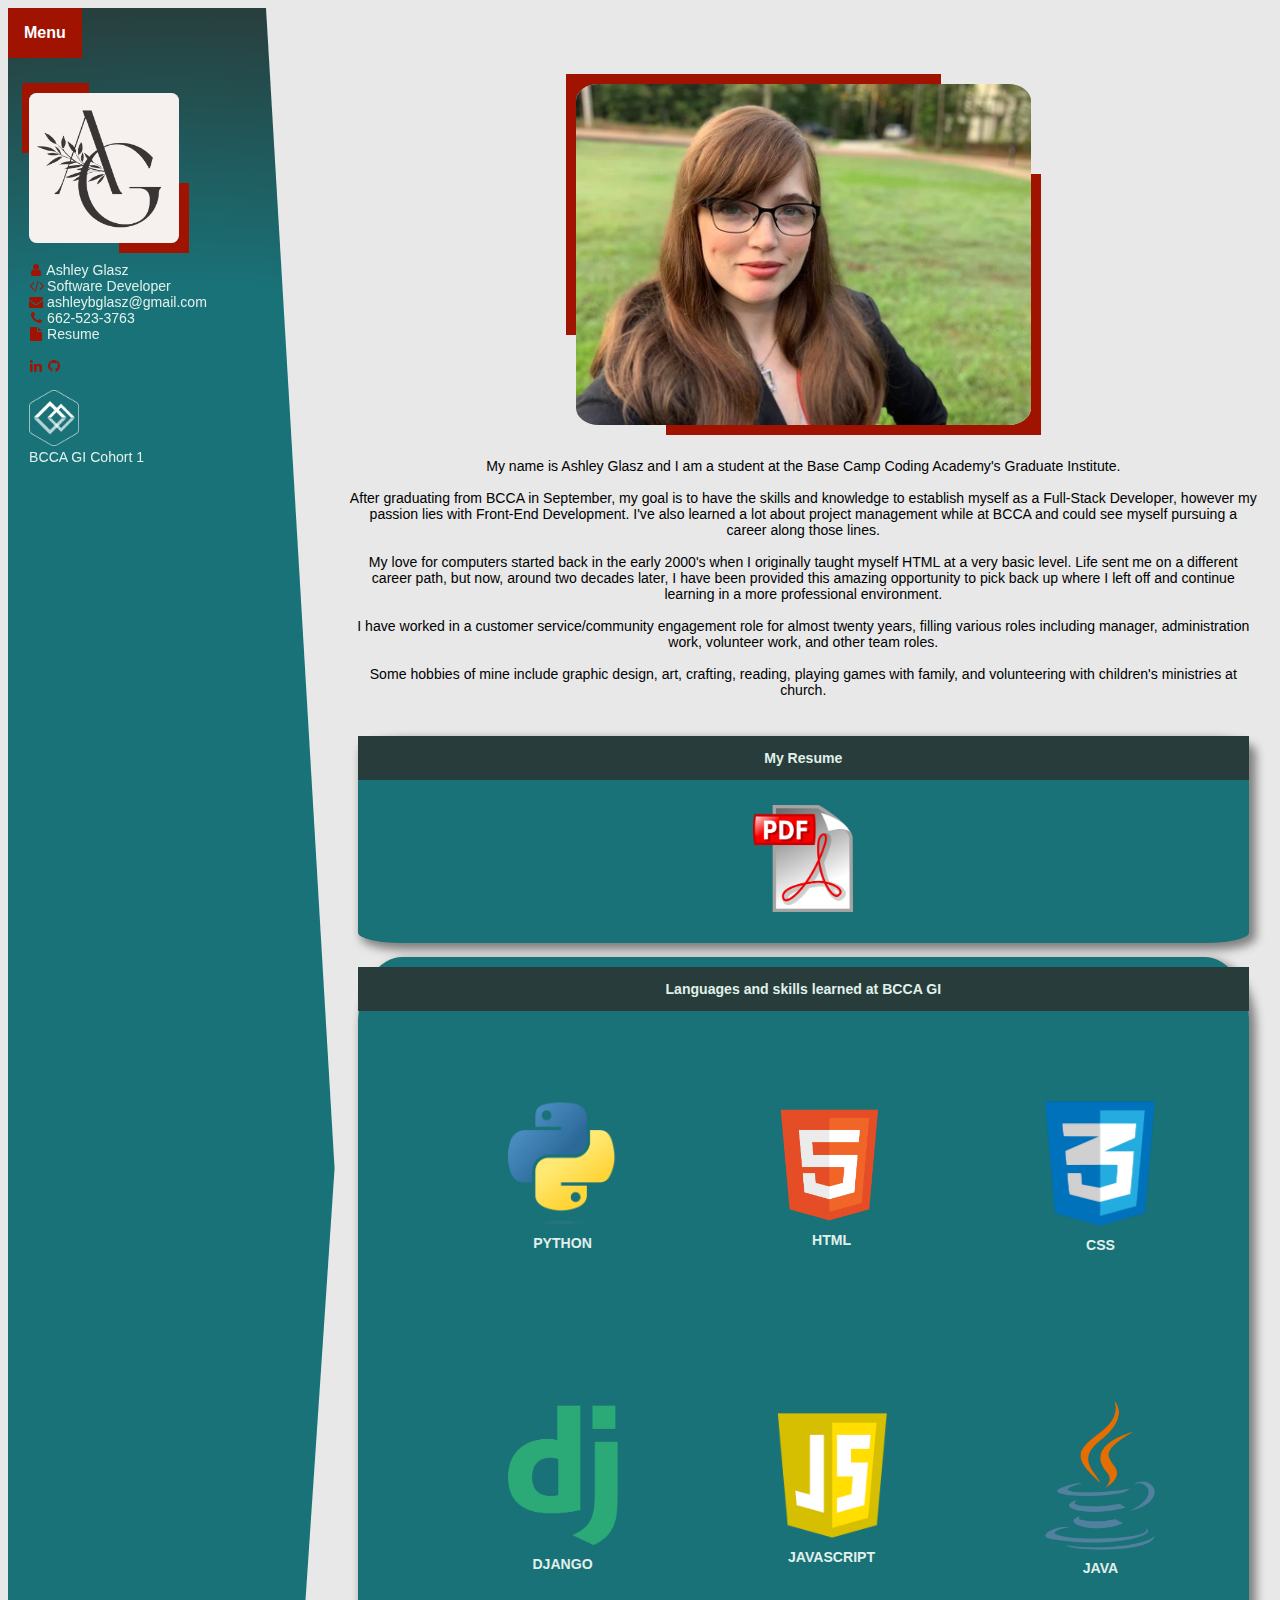
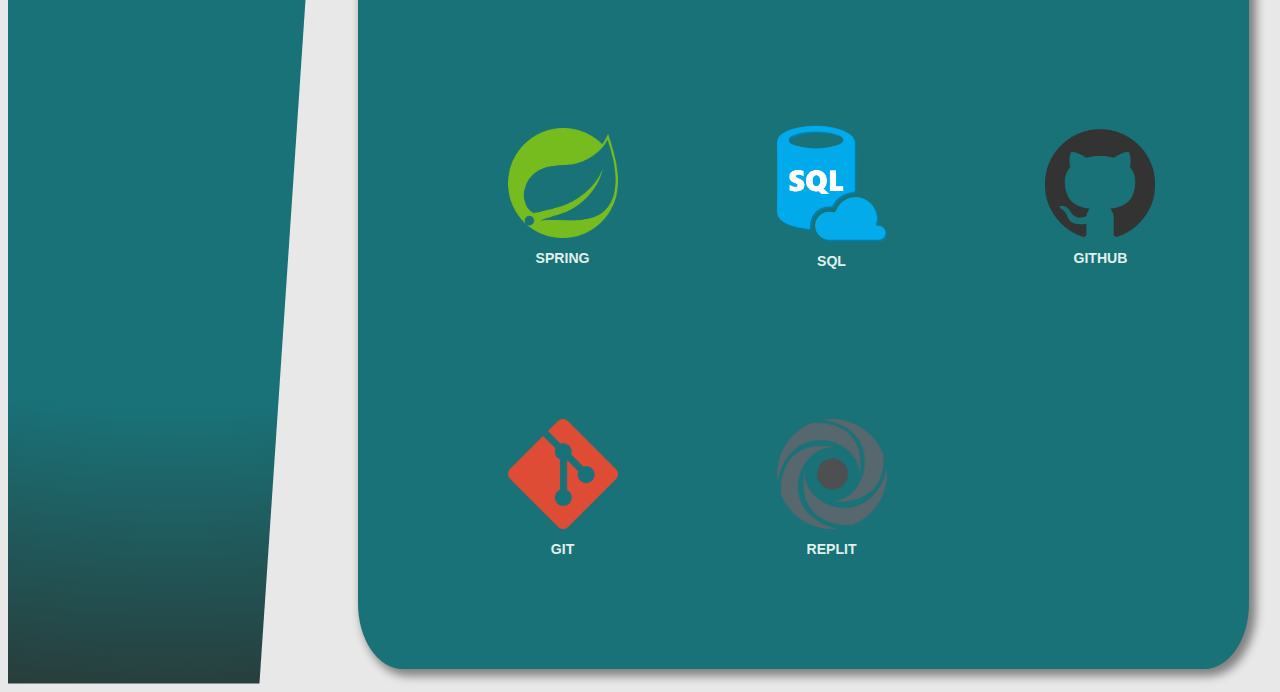
==== commit c45249a0: "Added Listo" ====
--- a/index.html
+++ b/index.html
@@ -24,7 +24,7 @@
     <div class="contact">
       <img class="mylogo" src="images\mylogo.png" width="150" /><br /><br />
       <i class="fa fa-user"></i> Ashley Glasz<br />
-      <i class="fa fa-code"></i> Future Software Developer<br />
+      <i class="fa fa-code"></i> Software Developer<br />
       <i class="fa fa-envelope"></i> ashleybglasz@gmail.com<br />
       <i class="fa fa-phone"></i> 662-523-3763<br />
       <a href="images\Ashley Glasz Resume 2023.pdf" target="_blank"
@@ -51,7 +51,7 @@
         <div class="containery">
           <img class="mylogo" src="images\mylogo.png" width="150" /><br /><br />
           <i class="fa fa-user"></i> Ashley Glasz<br />
-          <i class="fa fa-code"></i> Future Software Developer<br />
+          <i class="fa fa-code"></i> Software Developer<br />
           <i class="fa fa-envelope"></i> ashleybglasz@gmail.com<br />
           <i class="fa fa-phone"></i> 662-523-3763<br />
           <a href="images\Ashley Glasz Resume 2023.pdf" target="_blank"
@@ -84,7 +84,9 @@
               Academy's Graduate Institute. <br /><br />
               After graduating from BCCA in September, my goal is to have the
               skills and knowledge to establish myself as a Full-Stack
-              Developer, however my passion lies with Front-End Development.<br /><br />
+              Developer, however my passion lies with Front-End Development.
+              I've also learned a lot about project management while at BCCA and
+              could see myself pursuing a career along those lines.<br /><br />
               My love for computers started back in the early 2000's when I
               originally taught myself HTML at a very basic level. Life sent me
               on a different career path, but now, around two decades later, I
--- a/style.css
+++ b/style.css
@@ -301,7 +301,7 @@
    
     }
 
-.section3 img{width: 750px;}
+.section3 img{width: 650px;}
 
 .fa {
     width: 1em;
@@ -309,6 +309,7 @@
     text-decoration: none;
     color: #9f1300;
     z-index: 4;
+    
   }
 
   .containery {display: none;}
@@ -318,6 +319,9 @@
 
       body {flex-direction: column; background-color: rgb(165, 195, 185);}
     /* width: 1vw;} */
+
+    h3 {font-size: 250%;}
+    h1{font-size: 200%;}
 
       .section3 img{width: 300px;}
       .section3 {width: 95%;
@@ -325,6 +329,7 @@
      } 
     .col-1 {
       clip-path: inset(0 0 0 0); text-align: center; width: 100%;}
+    
 
       .content {
       text-align: center; width: 100%;}
@@ -336,7 +341,7 @@
 
   .section2 img{width: 70vw;}
   
-  
+  .contact a {width: 1em;}
 
 .dropbtn {margin-left: 0px; z-index: 2; font-size: large;
     } 
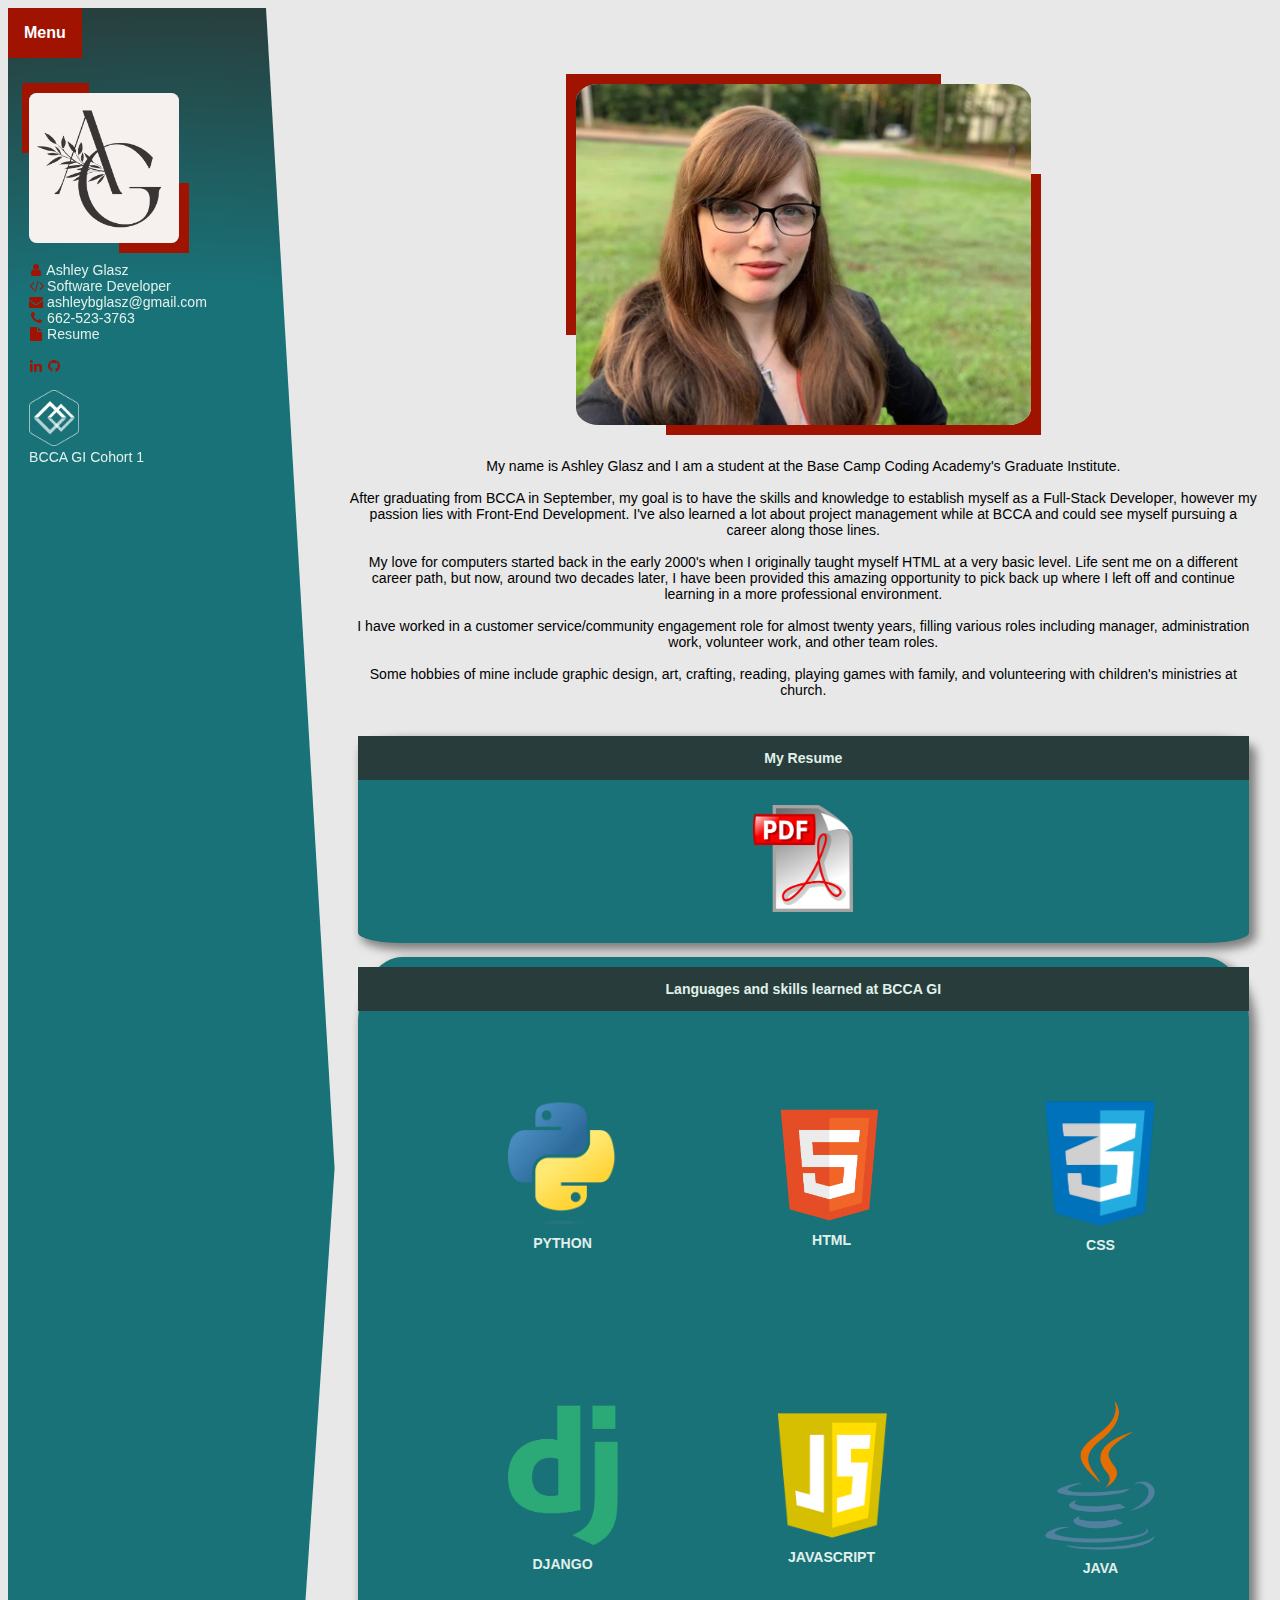
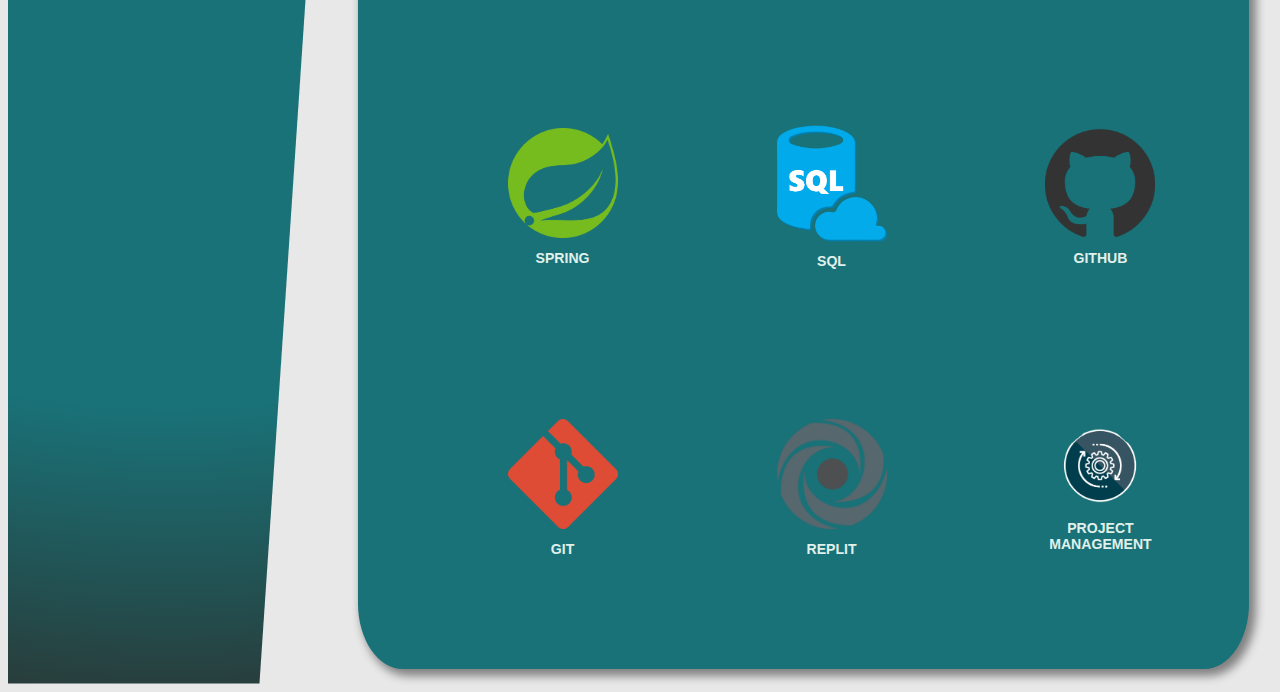
==== commit 5dbbdcaa: "Added PM Image" ====
--- a/index.html
+++ b/index.html
@@ -7,6 +7,7 @@
   <meta http-equiv="X-UA-Compatible" content="IE=edge" />
   <meta name="viewport" content="width=device-width, initial-scale=1.0" />
   <link rel="stylesheet" href="style.css" />
+  <script src="main.js" defer></script>
   <link
     rel="stylesheet"
     href="https://cdnjs.cloudflare.com/ajax/libs/font-awesome/4.7.0/css/font-awesome.min.css"
@@ -190,6 +191,16 @@
                     title="REPLIT"
                   />
                   <h3>REPLIT</h3></span
+                >
+                <span class="icon">
+                  <img
+                    src="images\738-7381587_transparent-project-management-icon-white-hd-png-download-removebg-preview.png"
+                    title="Project Management"
+                  />
+                  <h3>
+                    PROJECT<br />
+                    MANAGEMENT
+                  </h3></span
                 ></span
               >
             </div>
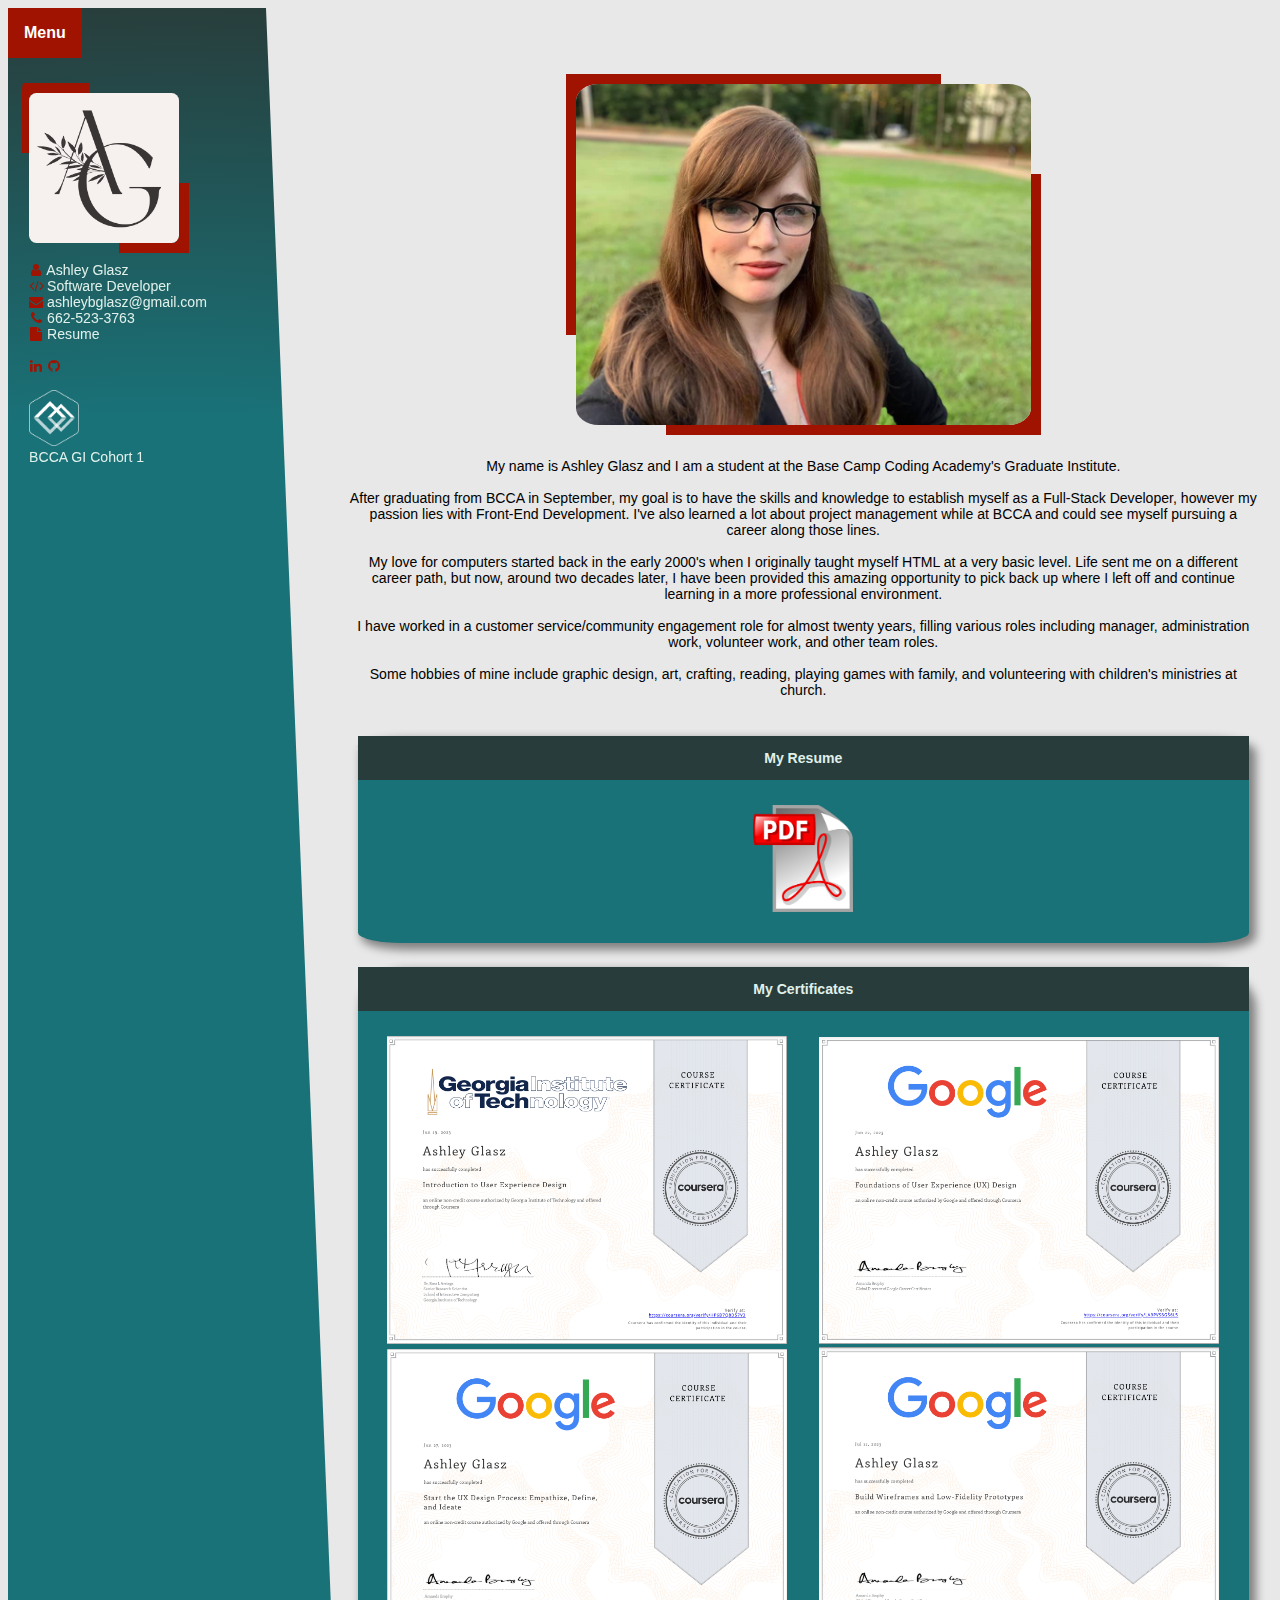
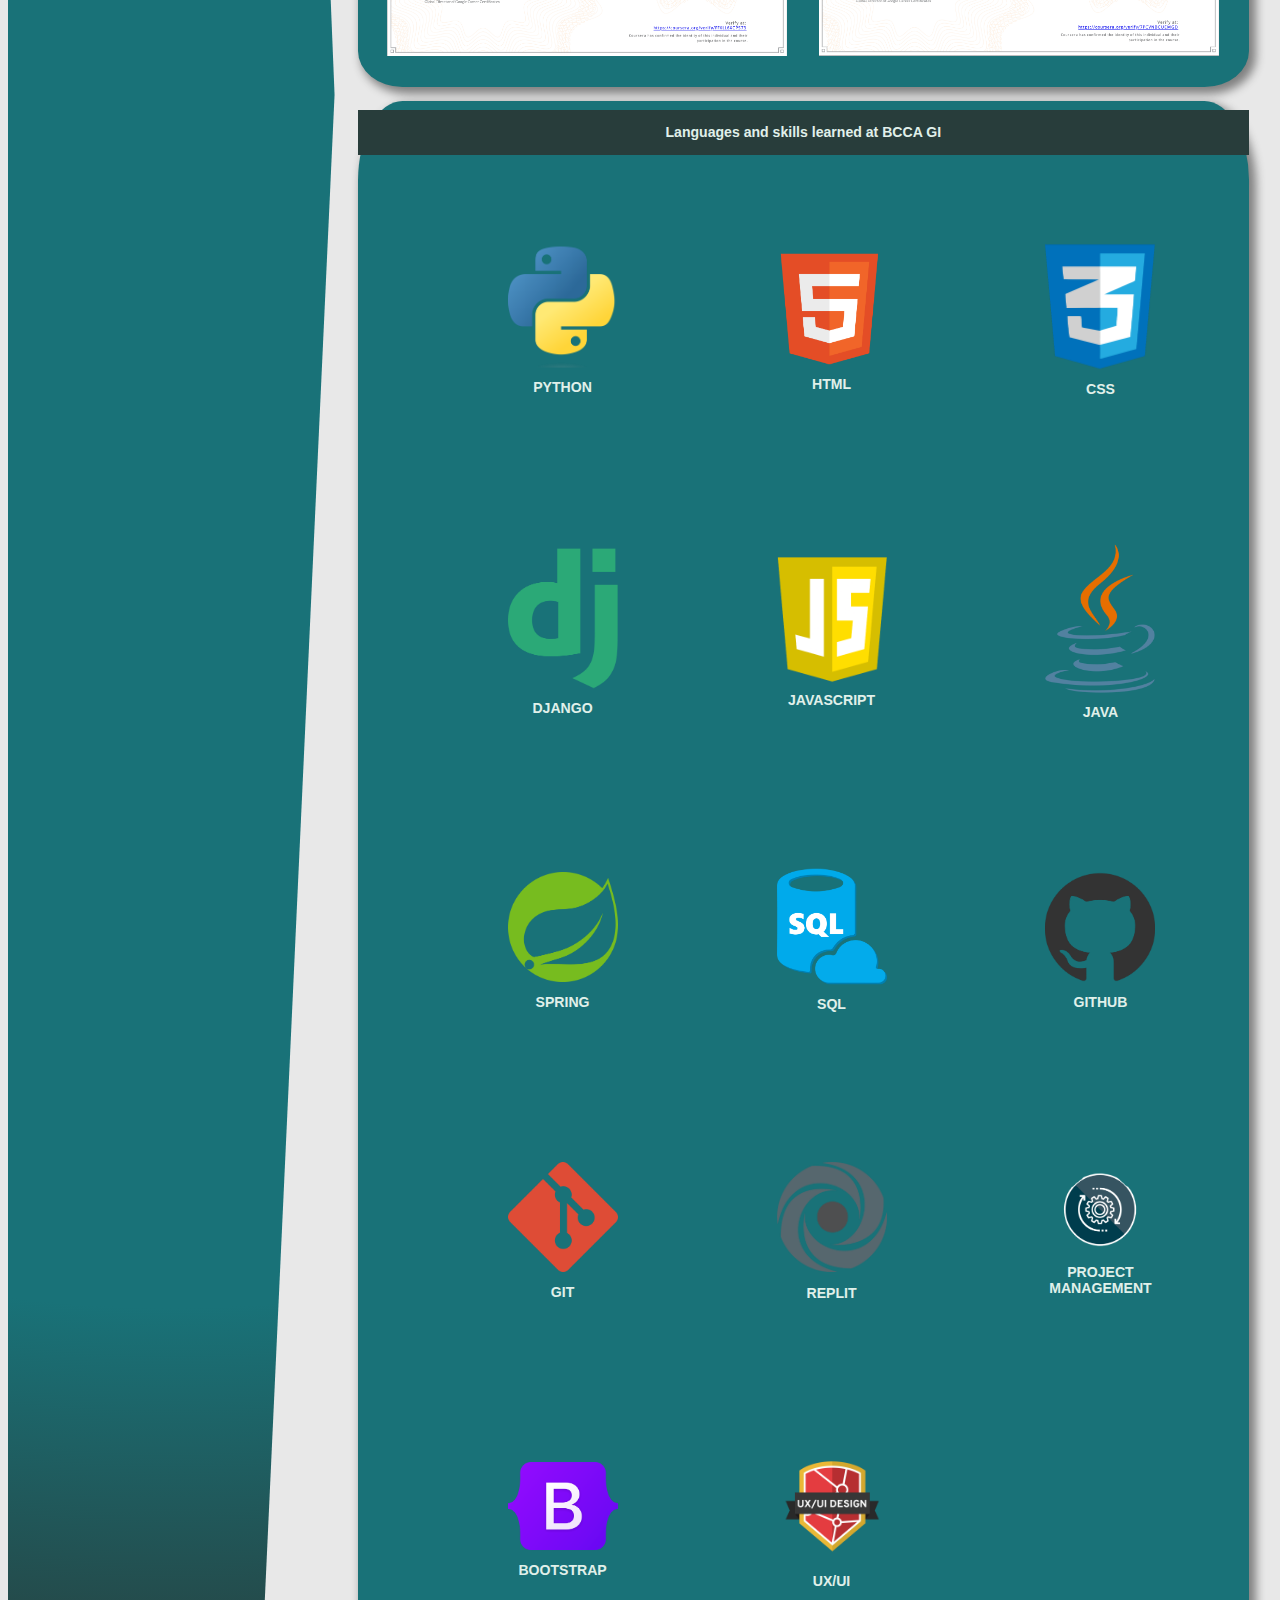
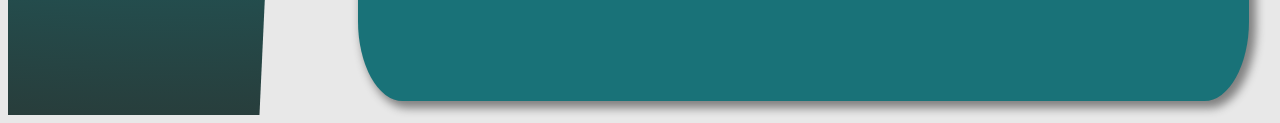
==== commit c530296c: "yearbook, resume updates, certs" ====
--- a/index.html
+++ b/index.html
@@ -28,7 +28,7 @@
       <i class="fa fa-code"></i> Software Developer<br />
       <i class="fa fa-envelope"></i> ashleybglasz@gmail.com<br />
       <i class="fa fa-phone"></i> 662-523-3763<br />
-      <a href="images\Ashley Glasz Resume 2023.pdf" target="_blank"
+      <a href="images\Resume2023.pdf" target="_blank"
         ><i class="fa fa-file" title="RESUME"></i
       ></a>
       Resume<br />
@@ -108,11 +108,26 @@
           <div class="containerz">
             <h1>My Resume</h1>
             <br />
-            <a href="images\Ashley Glasz Resume 2023.pdf" target="_blank"
+            <a href="images\Resume2023.pdf" target="_blank"
               ><img src="images\pdf.png" width="100"
             /></a>
           </div>
         </div>
+
+        <div class="section1">
+          <div class="containerz">
+            <h1>My Certificates</h1>
+            <br />
+            <img src="images\Intro to UX Design.png" width="400" alt="" />
+
+            <img src="images\foundationsux.png" width="400" alt="" />
+            <br />
+            <img src="images\startux.png" width="400" alt="" />
+
+            <img src="images\wireframes.png" width="400" alt="" />
+          </div>
+        </div>
+
         <div class="section1">
           <div class="container2">
             <h1>Languages and skills learned at BCCA GI</h1>
@@ -203,6 +218,16 @@
                   </h3></span
                 ></span
               >
+              <span class="row">
+                <span class="icon">
+                  <img src="images\Bootstrap_logo.svg.png" title="BOOTSTRAP" />
+                  <h3>BOOTSTRAP</h3></span
+                >
+                <span class="icon">
+                  <img src="images\uxui_badges-1024x1024.png" title="UX/UI" />
+                  <h3>UX/UI</h3></span
+                >
+              </span>
             </div>
           </div>
         </div>
